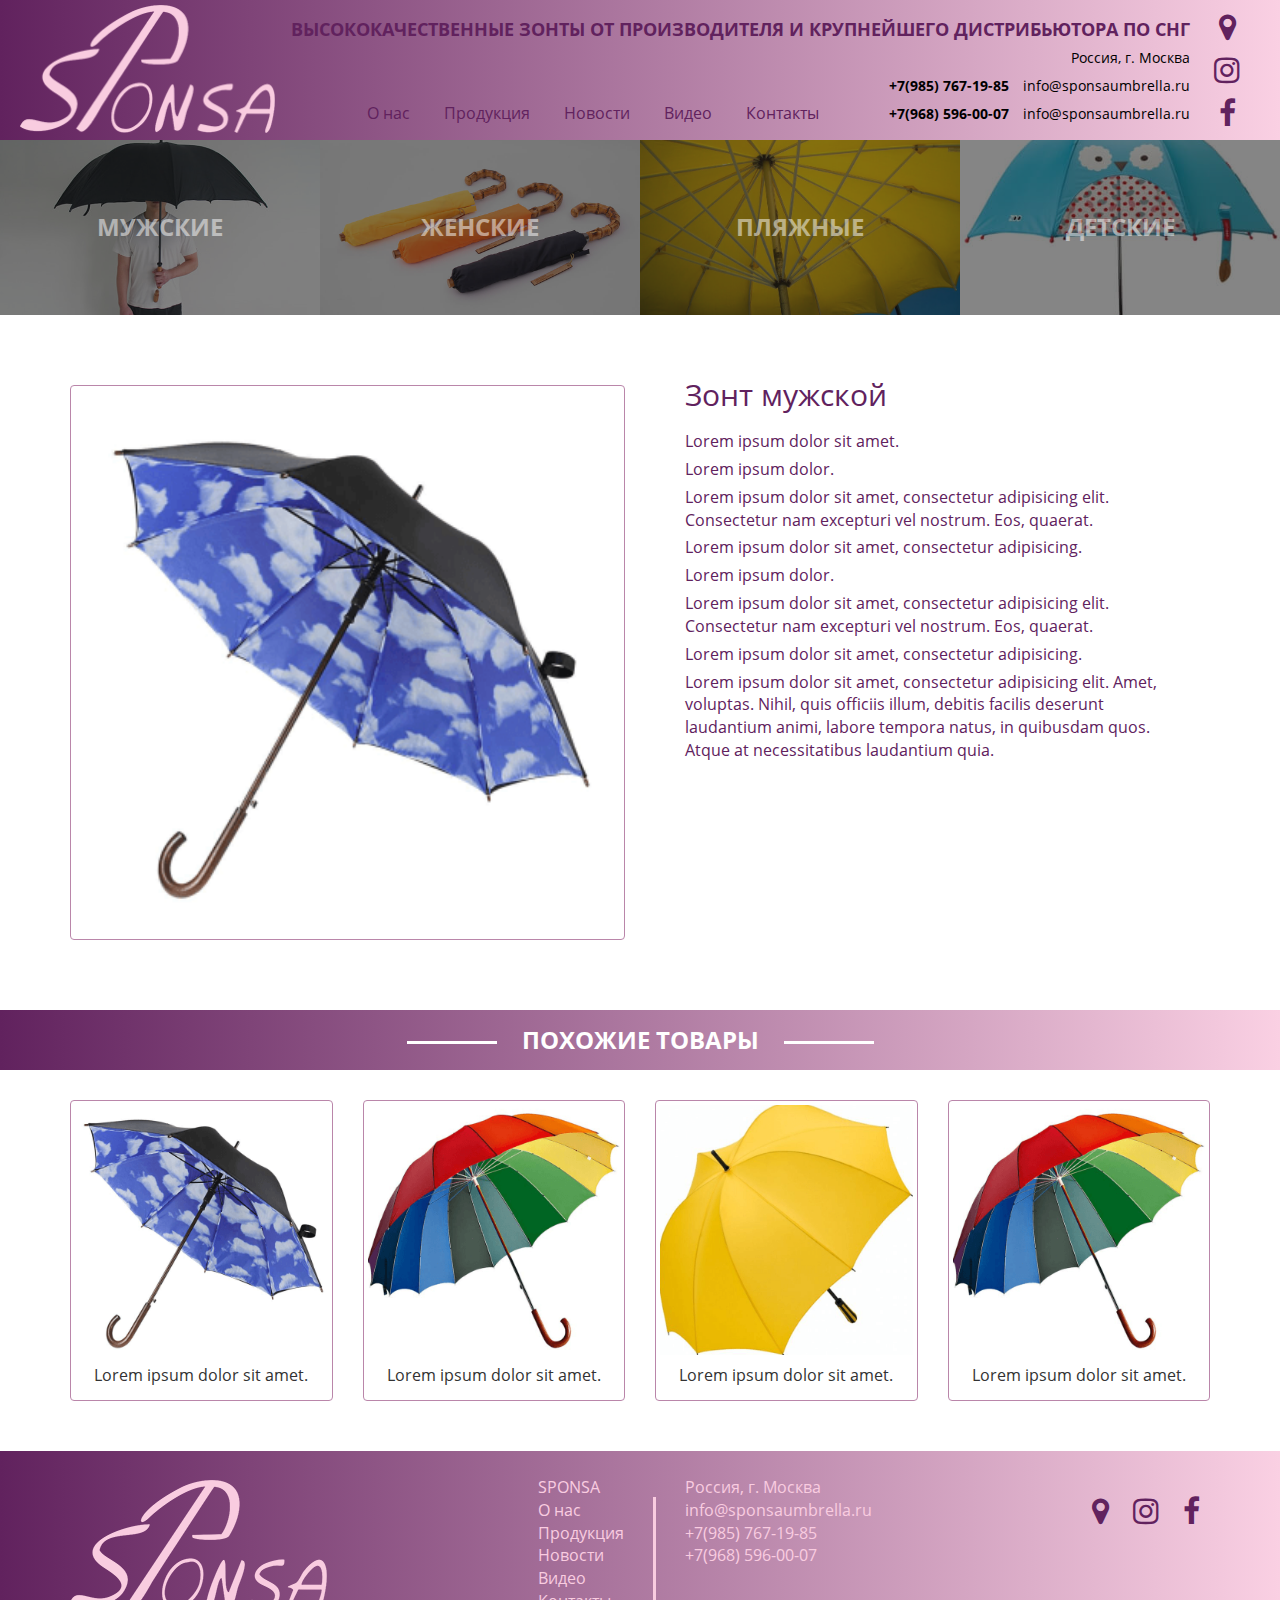
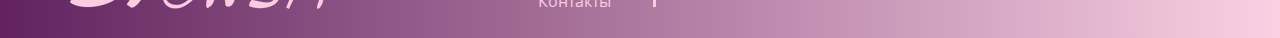
==== open-catigory.html @ 2447e801 "Add files via upload" ====
<!DOCTYPE html>
<html lang="en">
<head>
	<meta charset="UTF-8">
	<title>SPONSA</title>

	<link rel="stylesheet" href="css/bootstrap.min.css">
	<link rel="stylesheet" href="css/font-awesome.min.css">
	<link rel="stylesheet" href="css/style.css">
</head>
<body>
	<div class="wrapper category-open">
		<header class="main-header pink-gradient">
			<h1>Высококачественные зонты от производителя и крупнейшего дистрибьютора по снг</h1>
			<div class="logo">
				<a href="/">
					<img src="img/logo.png" alt="">
				</a>
			</div>
			<nav>
				<ul class="main-nav">
					<li><a class="scrollto" href="#about">О нас</a></li>
					<li><a class="scrollto" href="#products">Продукция</a></li>
					<li><a class="scrollto" href="#news">Новости</a></li>
					<li><a class="scrollto" href="#video">Видео</a></li>
					<li><a class="scrollto" href="#contacts">Контакты</a></li>
				</ul>
			</nav>
			<ul class="social">
				<li class="map">
					<a href="#">
						<i class="fa fa-map-marker" aria-hidden="true"></i>
					</a>
				</li>
				<li class="insta">
					<a href="#"><i class="fa fa-instagram" aria-hidden="true"></i></a>
				</li>
				<li class="fb">
					<a href="#">
						<i class="fa fa-facebook" aria-hidden="true"></i>
					</a>
				</li>
			</ul>
			<div class="contacts">
				<div class="cont-row align-right">
					<span>Россия, г. Москва</span>
				</div>
				<div class="cont-row">
					<span class="tel">+7(985) 767-19-85</span>
					<span>info@sponsaumbrella.ru</span>
				</div>
				<div class="cont-row">
					<span class="tel">+7(968) 596-00-07</span>
					<span>info@sponsaumbrella.ru</span>
				</div>
			</div>
		</header>
		<section class="category-section">
			<div class="container-fluid">
				<div class="row">
					<div class="category-block">
						<img src="img/cat_1.jpg" alt="">
						<h3>Мужские</h3>
						<div class="mask"></div>
					</div>
					<div class="category-block">
						<img src="img/cat_2.jpg" alt="">
						<h3>Женские</h3>
						<div class="mask"></div>
					</div>
					<div class="category-block">
						<img src="img/cat_3.jpg" alt="">
						<h3>Пляжные</h3>
						<div class="mask"></div>
					</div>
					<div class="category-block">
						<img src="img/cat_4.jpg" alt="">
						<h3>Детские</h3>
						<div class="mask"></div>
					</div>
				</div>
			</div>		
		</section>
		<section id="products" class="products">
			<div class="container">
				<div class="row">
					<div class="col-md-6">
						<div class="thumbnail for-discr">
							<img src="img/thumb_1.png" alt="">
						</div>
					</div>
					<div class="col-md-6">
						<div class="description">
							<div class="title">Зонт мужской</div>
							<p>Lorem ipsum dolor sit amet.</p>
							<p>Lorem ipsum dolor.</p>
							<p>Lorem ipsum dolor sit amet, consectetur adipisicing elit. Consectetur nam excepturi vel nostrum. Eos, quaerat.</p>
							<p>Lorem ipsum dolor sit amet, consectetur adipisicing.</p>
							<p>Lorem ipsum dolor.</p>
							<p>Lorem ipsum dolor sit amet, consectetur adipisicing elit. Consectetur nam excepturi vel nostrum. Eos, quaerat.</p>
							<p>Lorem ipsum dolor sit amet, consectetur adipisicing.</p>
							<p>Lorem ipsum dolor sit amet, consectetur adipisicing elit. Amet, voluptas. Nihil, quis officiis illum, debitis facilis deserunt laudantium animi, labore tempora natus, in quibusdam quos. Atque at necessitatibus laudantium quia.</p>
						</div>
					</div>
				</div>
			</div>
		</section>
		<section id="news" class="news-section">
			<h2 class="pink-gradient">Похожие товары</h2>
			<div class="container">
				<div class="row">
					<div class="col-md-3 col-xs-6">
						<div class="thumbnail">
							<a href="#">
								<img src="img/thumb_1.png" alt="">
								<div class="caption">Lorem ipsum dolor sit amet.</div>
							</a>
						</div>
					</div>
					<div class="col-md-3 col-xs-6">
						<div class="thumbnail">
							<a href="#">
								<img src="img/thumb_2.png" alt="">
								<div class="caption">Lorem ipsum dolor sit amet.</div>
							</a>
						</div>
					</div>
					<div class="col-md-3 col-xs-6">
						<div class="thumbnail">
							<a href="#">
								<img src="img/thumb_3.png" alt="">
								<div class="caption">Lorem ipsum dolor sit amet.</div>
							</a>
						</div>
					</div>
					<div class="col-md-3 col-xs-6">
						<div class="thumbnail">
							<a href="#">
								<img src="img/thumb_2.png" alt="">
								<div class="caption">Lorem ipsum dolor sit amet.</div>
							</a>
						</div>
					</div>
				</div>
			</div>		
		</section>
		<footer class="pink-gradient">
			<div class="container">
				<div class="flex-container">
					<div class="footer-logo">
						<a href="/"><img src="img/logo.png" alt=""></a>
					</div>
					<div class="footer-nav">
						<ul>
							<li><a class="scrollto" href="/">SPONSA</a></li>
							<li><a class="scrollto" href="#about">О нас</a></li>
							<li><a class="scrollto" href="#products">Продукция</a></li>
							<li><a class="scrollto" href="#news">Новости</a></li>
							<li><a class="scrollto" href="#video">Видео</a></li>
							<li><a class="scrollto" href="#contacts">Контакты</a></li>
						</ul>
						<span class="vertical"></span>
						<div id="contacts" class="footer-contacts">
							<p>Россия, г. Москва</p>
							<p>info@sponsaumbrella.ru</p>
							<p>+7(985) 767-19-85</p>
							<p>+7(968) 596-00-07</p>
						</div>
					</div>
					<ul class="social">
						<li class="map">
							<a href="#">
								<i class="fa fa-map-marker" aria-hidden="true"></i>
							</a>
						</li>
						<li class="insta">
							<a href="#"><i class="fa fa-instagram" aria-hidden="true"></i></a>
						</li>
						<li class="fb">
							<a href="#">
								<i class="fa fa-facebook" aria-hidden="true"></i>
							</a>
						</li>
					</ul>
				</div>
			</div>
		</footer>
		<div id="top-scroll">
		</div>
	</div>
	<script src="js/jquery-3.1.1.min.js"></script>
	<script src="js/bootstrap.min.js"></script>
	<script src="js/main.js"></script>
</body>
</html>
---- css/style.css ----
@font-face{
	font-family: "Open Sans";
	font-style: normal;
	font-weight: 400;
	src: url("../fonts/OpenSans-Regular.ttf") format("truetype");
}
@font-face{
	font-family: "Open Sans";
	font-style: normal;
	font-weight: 700;
	src: url("../fonts/OpenSans-Bold.ttf") format("truetype");
}
*{
	margin:0;
	padding:0;
	-webkit-box-sizing: border-box;
    -moz-box-sizing: border-box;
    box-sizing: border-box;
}
p{
	margin: 0;
}
h1, h2, h3, h4, h5, h6{
	margin:0;
}
a, a:hover, a:active, a:focus{
	text-decoration: none;
}
ul,li,ol{
	list-style: none;
	margin: 0;
}
body{
	font-family: "Open Sans", sans-serif;
	font-size: 16px;
}
.logo img{
	width: 100%;
}
.main-header .logo{
	width: 255px;
	position: absolute;
    left: 20px;
    top: 5px;
}
.main-header h1{
	font-size: 22px;
	text-transform: uppercase;
	text-align: right;
    margin-right: 80px;
	font-weight: 700;
	color: #61225e;
}
.main-nav{
	display: inline-block;
	margin-left: -175px;
}
.pink-gradient{
	background: #61225e;
	background: -moz-linear-gradient(left,  #61225e 0%, #fad0e3 100%);
	background: -webkit-linear-gradient(left,  #61225e 0%,#fad0e3 100%);
	background: linear-gradient(to right,  #61225e 0%,#fad0e3 100%);
	filter: progid:DXImageTransform.Microsoft.gradient( startColorstr='#61225e', endColorstr='#fad0e3',GradientType=1 );
}
.main-header{
	position: relative;
	width: 100%;
	z-index: 200;
	height: 140px;
	padding: 20px 40px;
	overflow: hidden;
}
.main-header .contacts{
	position: absolute;
	right: 120px;
	bottom: 15px;
}
.cont-row.align-right{
	text-align: right;
}
.cont-row .tel{
	font-weight: bold;
	margin-right: 10px;
}
.cont-row{
	margin-top: 5px;
}
.cont-row span{
	color: #000;
}
.main-header .social{
	position: absolute;
	right: 40px;
	top: 50%;
    margin-top: -64px;
}
.main-header .social > li{
	display: block;
	text-align: center;
}
.main-header .social > li > a{
	display: inline-block;
}
.main-header nav{
	text-align: center;
	position: absolute;
	bottom: 15px;
	width: 100%;
}
.main-nav > li{
	display: inline-block;
	margin: 0 15px;
}
.main-nav > li > a{
	display: block;
	color: #61225e;
	-webkit-transition:all .5s;
	-moz-transition:all .5s;
	-ms-transition:all .5s;
	-o-transition:all .5s;
	transition:all .5s;
}
.main-nav > li > a:hover{
	color: #f9cce0;
}
.category-block{
	width: 25%;
	cursor: pointer;
	float: left;
	position: relative;
	overflow: hidden;
	height: calc(100vh - 140px);

	-webkit-transition:all .5s;
	-moz-transition:all .5s;
	-ms-transition:all .5s;
	-o-transition:all .5s;
	transition:all .5s;
}

.wrapper.category-open .category-block > h3{
	bottom: 50%;
	margin-bottom: -13px;
	color: #fff;
	opacity: .5;
}
.wrapper.category-open .category-block > img{
	height: 100%;
}
.wrapper.category-open .category-block{
	height: 175px;
}
.wrapper.category-open .category-block .mask{
	display: block;
}
.category-block .mask{
	display: none;
	position: absolute;
	top: 0;
	left: 0;
	width: 100%;
	height: 100%;
	z-index: 10;
	background: rgba(25,25,25,.53);
}
.wrapper.category-open .category-block.active h3,
.wrapper.category-open .category-block:hover h3{
	opacity: 1;
}
.wrapper.category-open section.products{
	padding: 40px 0;
}
.category-block > img{
	width: 100%;
	height: calc(100vh - 140px);;
	object-fit: cover;
	object-position: center;
	-webkit-transition:all 0.5s;
	-moz-transition:all 0.5s;
	-ms-transition:all 0.5s;
	-o-transition:all 0.5s;
	transition:all 0.5s;	
}
.category-block:hover > img{
	-webkit-transform:scale(1.2);
	-moz-transform:scale(1.2);
	-ms-transform:scale(1.2);
	-o-transform:scale(1.2);
	transform:scale(1.2);
}
.category-block > h3{
	position: absolute;
	width: 100%;
	bottom: 50px;
	left: 0;
	text-align: center;
	color: #61225e;
	text-transform: uppercase;
	font-weight: 700;
	z-index: 20;
}
.about-us{
	padding: 70px 0 80px;
}
.about-us .about-inner h2{
	color: #61225e;
}
.about-us p{
	color: #000;
}
.about-inner{
	margin: 0 auto;
	width: 1050px;
	text-align: center;
}
section h2{
	font-size: 24px;
	text-transform: uppercase;
	text-align: center;
	line-height: 60px;
	font-weight: 700;
}
section h2.pink{
	color: #61225e;
}
section h2{
	color: #fff;
}
h2:after, h2:before {
    background-color: #fff;
}
h2.pink:after, h2.pink:before {
    background-color: #61225e;
}
h2:after, h2:before {
    content: '';
    width: 90px;
    height: 3px;
    display: inline-block;
    vertical-align: middle;
    margin: 0 25px;
}
h2.white:after, h2.white:before {
    background-color: #fff;
}
.products .container{
	margin-top: 30px;
	margin-bottom: 10px;
}
.thumbnail{
	border: 1px solid #ba86aa;
	-webkit-transition: box-shadow .2s ease-in-out;
    -o-transition: box-shadow .2s ease-in-out;
    transition: box-shadow .2s ease-in-out;
}
.thumbnail a > img{
	width: 100%;
	height: 250px;
	object-fit: cover;
	object-position: center;
}
.description{
	padding: 0 30px;
}
.description .title{
	font-size: 30px;
	color: #61225e;
	line-height: 20px;
    margin-bottom: 25px;
}
.description p{
	color: #61225e;
	font-size: 16px;
	margin-bottom: 5px;
}
.thumbnail.for-discr{
	padding: 25px;
}
.thumbnail.for-discr > img{
	width: 100%;
	object-fit: cover;
	object-position: center;
}
.thumbnail.for-discr:hover{
	-webkit-box-shadow: none;
	-moz-box-shadow: none;
	box-shadow: none;
}
.thumbnail:hover{
	-webkit-box-shadow: 0px 2px 25px 1px rgba(186,134,170,1);
	-moz-box-shadow: 0px 2px 25px 1px rgba(186,134,170,1);
	box-shadow: 0px 2px 25px 1px rgba(186,134,170,1);
}
.thumbnail .caption{
	text-align: center;
}
.news-section .container{
	margin-top: 30px; 
	margin-bottom: 30px; 
}
.news-section .news{
	border: 1px solid #ba86aa;
	padding: 40px 50px;
	color: #61225e;
}
.news-section .news-inner{
	border-left: 2px solid #ba86aa;
	padding-left: 20px;
}
.news-section .news-title{
	font-size: 28px;
	font-weight: bold;
}
.news-section .news p{
	padding-bottom: 20px; 
	font-size: 14px;
	margin: 0;
}
.vidoe-block{
	border: 2px solid #646464;
	height: 20vw;
}
footer{	
	padding: 25px 0;
}
footer .social{
	margin-top: -65px;
}
.footer-nav{
	color: #fff;
}
.footer-nav ul > li{
	display: block;
}
.footer-nav ul > li > a{
	color: #f9cce0;
}
.footer-nav ul{
	display: inline-block;
}
.vertical{
	content: '';
	width: 3px;
	height: 110px;
	background-color: #f9cce0;
	display: inline-block;
	margin: 0 25px;
}
footer .flex-container{	
	width: 100%;
	margin: 0;
}
footer .container{
	position: relative;
}
.footer-contacts{
	display: inline-block;
	vertical-align: top;
}
.footer-contacts > p{
	margin-bottom: 0;
	color: #f9cce0;
}
.flex-container {
    height: 100%;
    width: 1500px;
    margin: 0 auto;
    -webkit-box-align: center;
    align-items: center;
    display: -webkit-box;
    display: -moz-box;
    display: -ms-flexbox;
    display: -webkit-flex;
    display: flex;
    -webkit-box-pack: justify;
    -webkit-justify-content: space-between;
    justify-content: space-between;
    -webkit-flex-wrap: wrap;
    -moz-flex-wrap: wrap;
    -ms-flex-wrap: wrap;
    -o-flex-wrap: wrap;
    flex-wrap: wrap;
}
.social > li > a{
	color: #61225e;
	font-size: 30px;
	-webkit-transition:all .3s;
	-moz-transition:all .3s;
	-ms-transition:all .3s;
	-o-transition:all .3s;
	transition:all .3s;
}
.social > li > a:hover{
	color: #fff;
}
footer .social > li{
	display: inline-block;
	margin: 0 10px;
}
#top-scroll.is-show {
    display: block;
}
#top-scroll {
	display: none;
    width: 40px;
    height: 40px;
    border-radius: 50%;
    border: 1px solid #61225e;
    background: url(../img/scroll-top.png) 7px 6px no-repeat;
    position: fixed;
    right: 2%;
    bottom: 65px;
    z-index: 1000;
    opacity: .5;
    cursor: pointer;
    -o-transition: opacity .6s;
    -webkit-transition: opacity .6s;
    -moz-transition: opacity .6s;
    transition: opacity .6s;
}
#top-scroll:hover {
    opacity: 1;
}
/*RESPONSIVE*/
@media screen and (max-width: 1500px) {	
	.flex-container{
		width: 100%;
	}
}
@media screen and (max-width: 1450px){
	.main-header h1{
		font-size: 18px;
		margin-right: 50px;
	}
	.main-header .contacts{
		right: 90px;
	}
	.cont-row span{
		font-size: 14px;
	}
}
@media screen and (max-width: 1235px){
	.category-block > img,
	.category-block{
		height: calc(40vh);
	}
	.main-header{
		height: 60px;
		-webkit-box-align: center;
	    align-items: center;
	    display: -webkit-box;
	    display: -moz-box;
	    display: -ms-flexbox;
	    display: -webkit-flex;
	    display: flex;
	    -webkit-box-pack: justify;
	    -webkit-justify-content: space-between;
	    justify-content: space-between;
	    -webkit-flex-wrap: wrap;
	    -moz-flex-wrap: wrap;
	    -ms-flex-wrap: wrap;
	    -o-flex-wrap: wrap;
	    flex-wrap: wrap;
	}
	.main-header h1,
	.cont-row span{
		display: none;
	}
	.main-header nav{
		position: static;
		width: auto;
		display: inline-block;
	}
	.main-nav{
		margin-left: 0;
	}
	.main-header .logo{
		width: 100px;
		position: static;
		display: inline-block;
	}
	.main-header .social{
		position: static;
		margin-top: 0;
		display: inline-block;
	}
	.main-header .social > li{
		display: inline-block;
		margin: 0 5px;
	}
}
@media screen and (max-width: 1280px){
	.about-us{
		padding: 30px 0;
	}
}
@media screen and (max-width: 1200px){
	.thumbnail a > img{
		height: 17vw;
	}
}
@media screen and (max-width: 1050px){
	.about-inner{
		width: 100%;
	}
}
@media screen and (max-width: 991px){
	.thumbnail a > img{
		height: 35vw;
	}
	.news-section .news,
	.vidoe-block{
		margin-bottom: 30px;
	}
	.news-section .container{
		margin-bottom: 0;
	}
	h2:after, h2:before{
		width: 6%;
	}
	h3:after{
		display: none;
	}
	h2{
		font-size: 16px;
	}
	footer .social,
	.footer-logo,
	.copy,
	.vertical{
		display: none;
	}
	.footer-nav{
		width: 100%;
		text-align: center;
	}
	.footer-nav ul > li {
	    display: inline-block;
	    margin: 0 3px;
	}
	.footer-nav ul {
	    display: block; 
	    margin-bottom: 18px;
	    text-align: center;
	}
	.flex-container{
		-webkit-box-pack: center;
		-webkit-justify-content: center;
		justify-content: center;
	}
}
@media screen and (max-width: 965px){
	
}
@media screen and (max-width: 768px){
	.instagram .insta-img {
	    height: 60vw;
	}
	section.start{
		background: url('../img/bg-min-lines2.png') repeat;
	}
}
@media screen and (max-width: 670px){	
	.start .contacts{
		display: none;
	}
	h2{
		font-size: 14px;
	}
	h2:after, h2:before{
		margin: 0 15px;
	}
	.main-header .social{
		margin: 15px 0;
	}
	.price > div,
	h3{
		padding: 0 10px;
	}
	.portfolio .col-md-3,
	#video .col-md-6 {
	    margin-bottom: 15px;
	}
}
@media screen and (max-width: 570px){
	.main-nav > li > a{
		font-size: 13px;
	}
}
@media screen and (max-width: 400px){
	.main-header{
		background: transparent;
	}
	.flex-container{
		display: block;
	}
	.main-nav{
		width: 50%;
		margin: 0 auto;
		text-align: center;
	}
	.main-nav > li{
		display: block;
		margin: 15px 0;
		border: 0;
	}
	.main-nav > li:hover{
		border: 0;
	}
	.main-nav > li > a{
		font-size: 18px;
	}
	.main-header .social{
		text-align: center;
	    margin: 0;
	    position: absolute;
	    bottom: -100px;
	    left: 50%;
	    margin-left: -110px;
	}
	section.start{
		overflow: hidden;
		background-position-x: -350px;
	}
	.main-header{
		bottom: 50%;
		margin-bottom: -160px;
	}
	.logo{
		display: block;
		width: 112px;
		margin: 30px auto 0;
	}
}
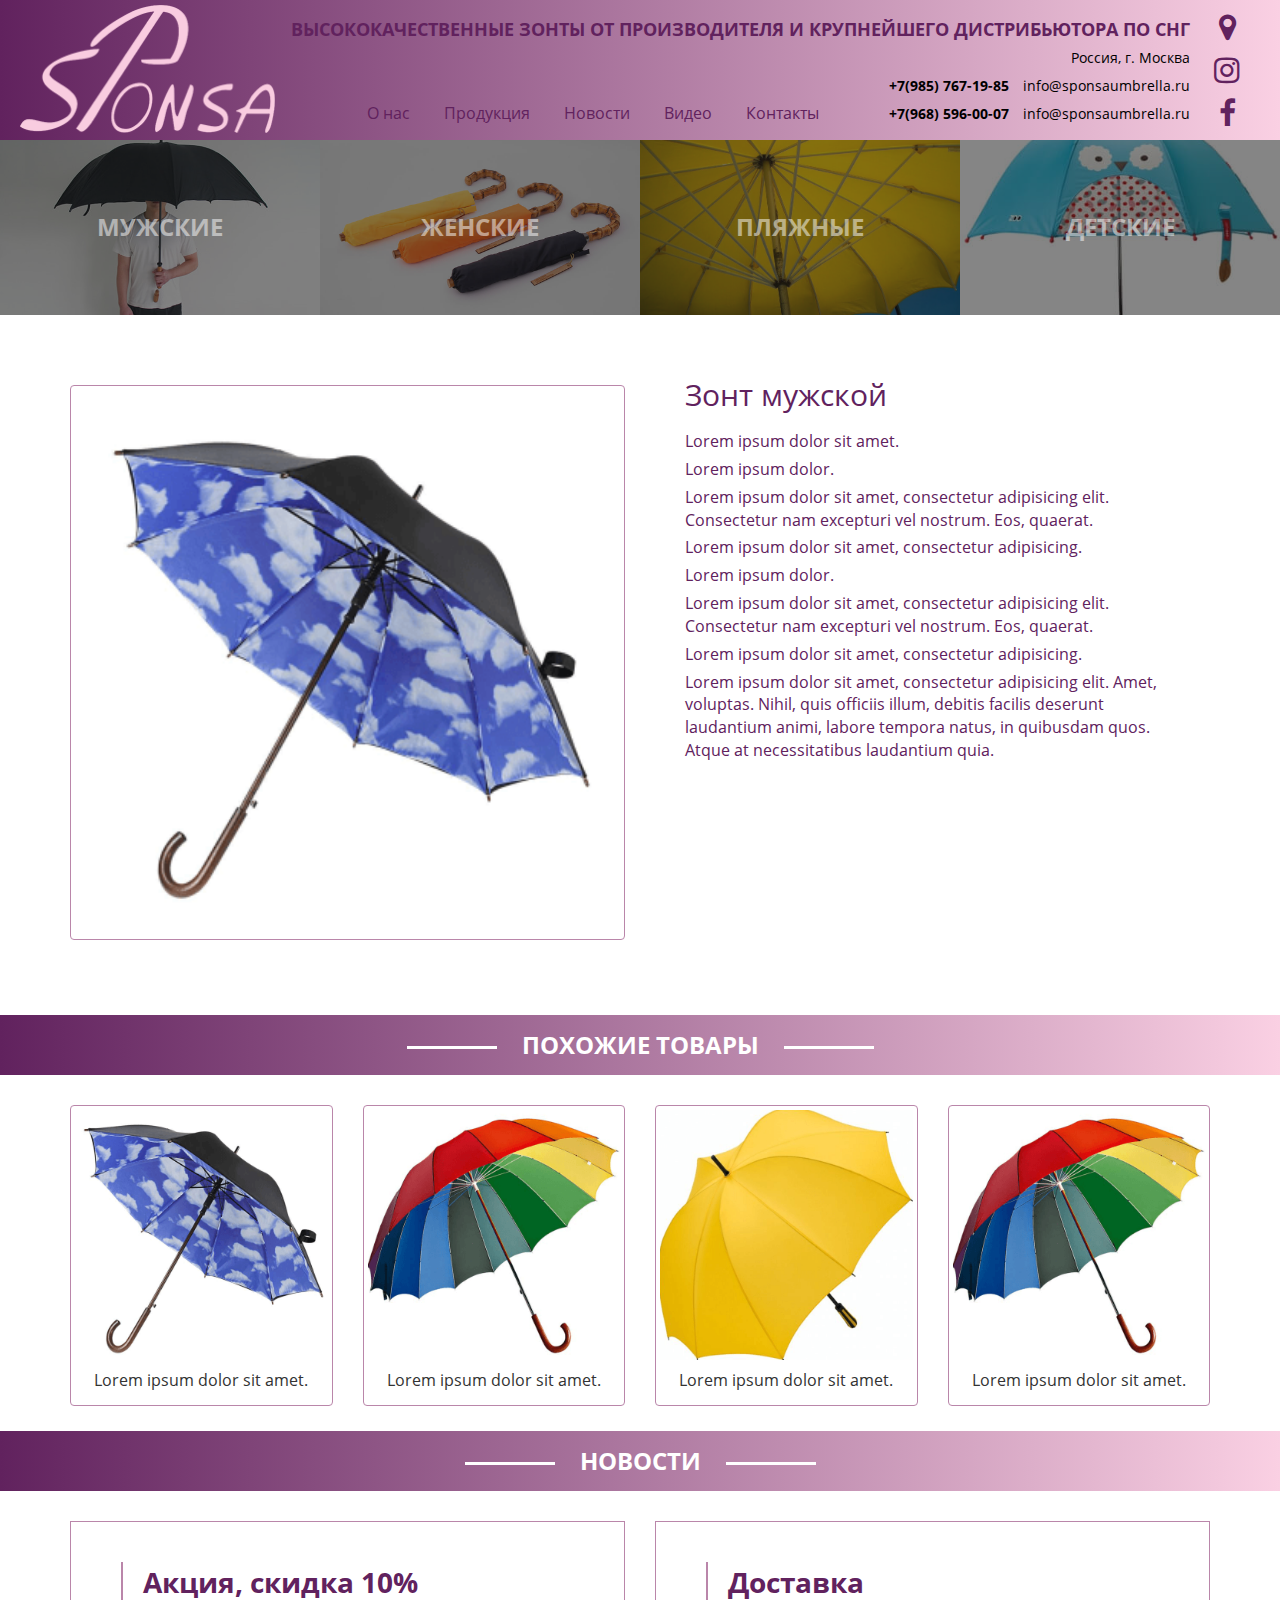
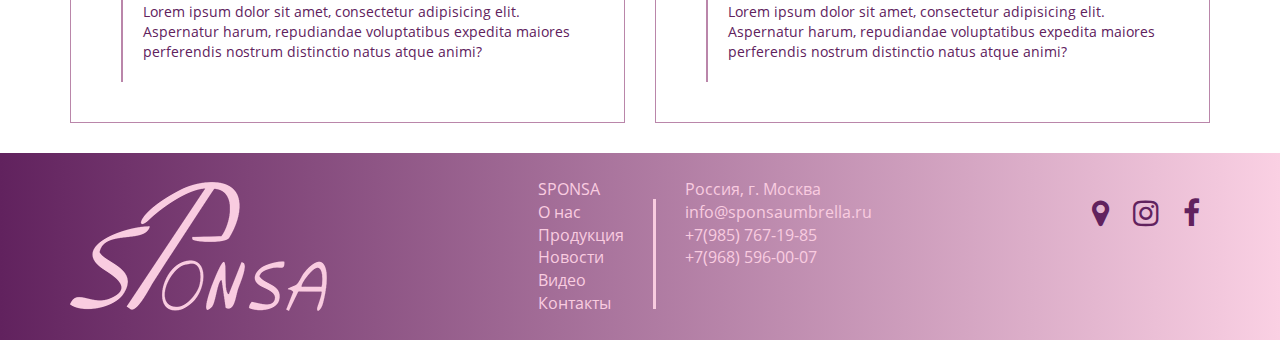
==== commit 53456413: "Add files via upload" ====
--- a/open-catigory.html
+++ b/open-catigory.html
@@ -105,40 +105,63 @@
 				</div>
 			</div>
 		</section>
+		<section class="similar-products">
+			<h2 class="pink-gradient">Похожие товары</h2>
+			<div class="container">
+				<div class="row">
+					<div class="col-md-3 col-xs-6">
+						<div class="thumbnail">
+							<a href="#">
+								<img src="img/thumb_1.png" alt="">
+								<div class="caption">Lorem ipsum dolor sit amet.</div>
+							</a>
+						</div>
+					</div>
+					<div class="col-md-3 col-xs-6">
+						<div class="thumbnail">
+							<a href="#">
+								<img src="img/thumb_2.png" alt="">
+								<div class="caption">Lorem ipsum dolor sit amet.</div>
+							</a>
+						</div>
+					</div>
+					<div class="col-md-3 col-xs-6">
+						<div class="thumbnail">
+							<a href="#">
+								<img src="img/thumb_3.png" alt="">
+								<div class="caption">Lorem ipsum dolor sit amet.</div>
+							</a>
+						</div>
+					</div>
+					<div class="col-md-3 col-xs-6">
+						<div class="thumbnail">
+							<a href="#">
+								<img src="img/thumb_2.png" alt="">
+								<div class="caption">Lorem ipsum dolor sit amet.</div>
+							</a>
+						</div>
+					</div>
+				</div>
+			</div>		
+		</section>
 		<section id="news" class="news-section">
-			<h2 class="pink-gradient">Похожие товары</h2>
-			<div class="container">
-				<div class="row">
-					<div class="col-md-3 col-xs-6">
-						<div class="thumbnail">
-							<a href="#">
-								<img src="img/thumb_1.png" alt="">
-								<div class="caption">Lorem ipsum dolor sit amet.</div>
-							</a>
-						</div>
-					</div>
-					<div class="col-md-3 col-xs-6">
-						<div class="thumbnail">
-							<a href="#">
-								<img src="img/thumb_2.png" alt="">
-								<div class="caption">Lorem ipsum dolor sit amet.</div>
-							</a>
-						</div>
-					</div>
-					<div class="col-md-3 col-xs-6">
-						<div class="thumbnail">
-							<a href="#">
-								<img src="img/thumb_3.png" alt="">
-								<div class="caption">Lorem ipsum dolor sit amet.</div>
-							</a>
-						</div>
-					</div>
-					<div class="col-md-3 col-xs-6">
-						<div class="thumbnail">
-							<a href="#">
-								<img src="img/thumb_2.png" alt="">
-								<div class="caption">Lorem ipsum dolor sit amet.</div>
-							</a>
+			<h2 class="pink-gradient">Новости</h2>
+			<div class="container">
+				<div class="row">
+					<div class="col-md-6">
+						<div class="news">
+							<div class="news-inner">
+								<div class="news-title">Акция, скидка 10%</div>
+								<p>Lorem ipsum dolor sit amet, consectetur adipisicing elit. Aspernatur harum, repudiandae voluptatibus expedita maiores perferendis nostrum distinctio natus atque animi?</p>
+							</div>
+						</div>
+					</div>
+					<div class="col-md-6">
+						<div class="news">
+							<div class="news-inner">
+								<div class="news-title">Доставка</div>
+								<p>Lorem ipsum dolor sit amet, consectetur adipisicing elit. Aspernatur harum, repudiandae voluptatibus expedita maiores perferendis nostrum distinctio natus atque animi?</p>
+							</div>
 						</div>
 					</div>
 				</div>
--- a/css/style.css
+++ b/css/style.css
@@ -252,6 +252,7 @@
 	-webkit-transition: box-shadow .2s ease-in-out;
     -o-transition: box-shadow .2s ease-in-out;
     transition: box-shadow .2s ease-in-out;
+    margin-bottom: 25px;
 }
 .thumbnail a > img{
 	width: 100%;
@@ -297,6 +298,9 @@
 .news-section .container{
 	margin-top: 30px; 
 	margin-bottom: 30px; 
+}
+.similar-products .container{
+	margin-top: 30px; 
 }
 .news-section .news{
 	border: 1px solid #ba86aa;
@@ -543,92 +547,4 @@
 	    margin-bottom: 18px;
 	    text-align: center;
 	}
-	.flex-container{
-		-webkit-box-pack: center;
-		-webkit-justify-content: center;
-		justify-content: center;
-	}
-}
-@media screen and (max-width: 965px){
-	
-}
-@media screen and (max-width: 768px){
-	.instagram .insta-img {
-	    height: 60vw;
-	}
-	section.start{
-		background: url('../img/bg-min-lines2.png') repeat;
-	}
-}
-@media screen and (max-width: 670px){	
-	.start .contacts{
-		display: none;
-	}
-	h2{
-		font-size: 14px;
-	}
-	h2:after, h2:before{
-		margin: 0 15px;
-	}
-	.main-header .social{
-		margin: 15px 0;
-	}
-	.price > div,
-	h3{
-		padding: 0 10px;
-	}
-	.portfolio .col-md-3,
-	#video .col-md-6 {
-	    margin-bottom: 15px;
-	}
-}
-@media screen and (max-width: 570px){
-	.main-nav > li > a{
-		font-size: 13px;
-	}
-}
-@media screen and (max-width: 400px){
-	.main-header{
-		background: transparent;
-	}
-	.flex-container{
-		display: block;
-	}
-	.main-nav{
-		width: 50%;
-		margin: 0 auto;
-		text-align: center;
-	}
-	.main-nav > li{
-		display: block;
-		margin: 15px 0;
-		border: 0;
-	}
-	.main-nav > li:hover{
-		border: 0;
-	}
-	.main-nav > li > a{
-		font-size: 18px;
-	}
-	.main-header .social{
-		text-align: center;
-	    margin: 0;
-	    position: absolute;
-	    bottom: -100px;
-	    left: 50%;
-	    margin-left: -110px;
-	}
-	section.start{
-		overflow: hidden;
-		background-position-x: -350px;
-	}
-	.main-header{
-		bottom: 50%;
-		margin-bottom: -160px;
-	}
-	.logo{
-		display: block;
-		width: 112px;
-		margin: 30px auto 0;
-	}
 }